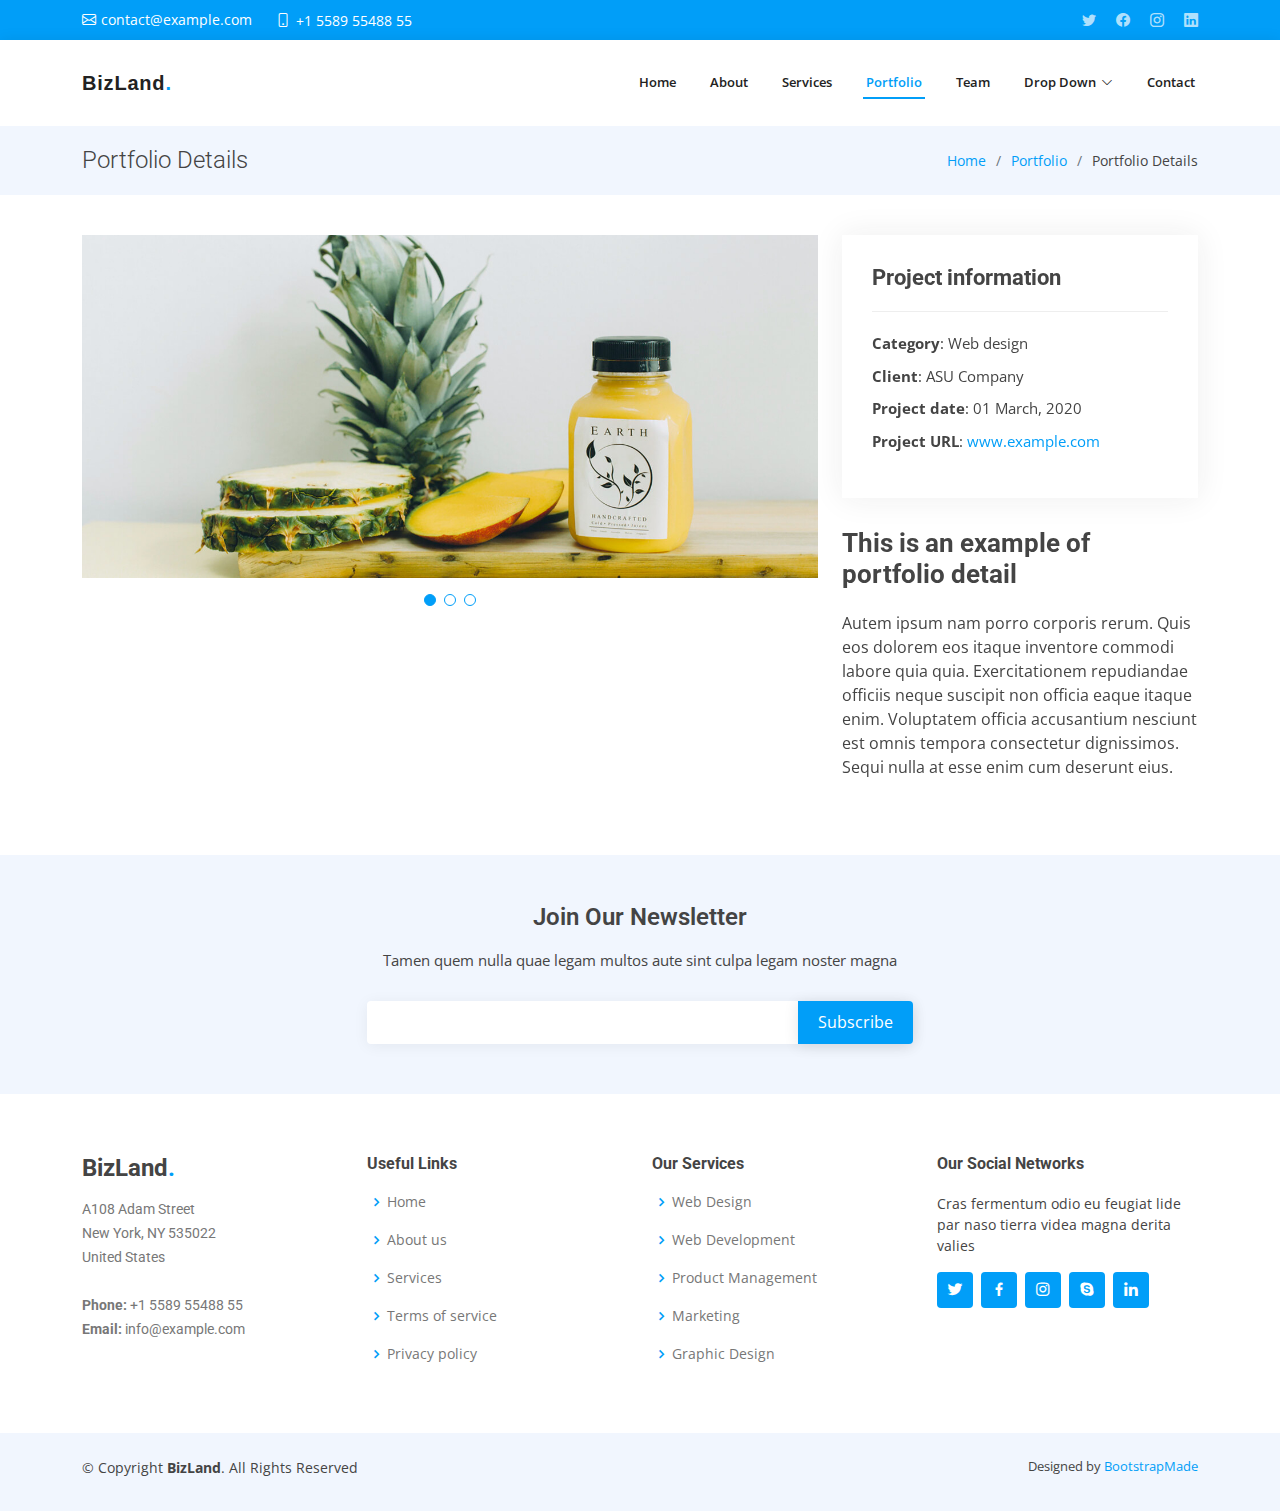
==== portfolio-details.html @ 2592fe03 "First Push" ====
<!DOCTYPE html>
<html lang="en">

<head>
  <meta charset="utf-8">
  <meta content="width=device-width, initial-scale=1.0" name="viewport">

  <title>Portfolio Details - BizLand Bootstrap Template</title>
  <meta content="" name="description">
  <meta content="" name="keywords">

  <!-- Favicons -->
  <link href="assets/img/favicon.png" rel="icon">
  <link href="assets/img/apple-touch-icon.png" rel="apple-touch-icon">

  <!-- Google Fonts -->
  <link href="https://fonts.googleapis.com/css?family=Open+Sans:300,300i,400,400i,600,600i,700,700i|Roboto:300,300i,400,400i,500,500i,600,600i,700,700i|Poppins:300,300i,400,400i,500,500i,600,600i,700,700i" rel="stylesheet">

  <!-- Vendor CSS Files -->
  <link href="assets/vendor/aos/aos.css" rel="stylesheet">
  <link href="assets/vendor/bootstrap/css/bootstrap.min.css" rel="stylesheet">
  <link href="assets/vendor/bootstrap-icons/bootstrap-icons.css" rel="stylesheet">
  <link href="assets/vendor/boxicons/css/boxicons.min.css" rel="stylesheet">
  <link href="assets/vendor/glightbox/css/glightbox.min.css" rel="stylesheet">
  <link href="assets/vendor/swiper/swiper-bundle.min.css" rel="stylesheet">

  <!-- Template Main CSS File -->
  <link href="assets/css/style.css" rel="stylesheet">

  <!-- =======================================================
  * Template Name: BizLand - v3.1.0
  * Template URL: https://bootstrapmade.com/bizland-bootstrap-business-template/
  * Author: BootstrapMade.com
  * License: https://bootstrapmade.com/license/
  ======================================================== -->
</head>

<body>

  <!-- ======= Top Bar ======= -->
  <section id="topbar" class="d-flex align-items-center">
    <div class="container d-flex justify-content-center justify-content-md-between">
      <div class="contact-info d-flex align-items-center">
        <i class="bi bi-envelope d-flex align-items-center"><a href="mailto:contact@example.com">contact@example.com</a></i>
        <i class="bi bi-phone d-flex align-items-center ms-4"><span>+1 5589 55488 55</span></i>
      </div>
      <div class="social-links d-none d-md-flex align-items-center">
        <a href="#" class="twitter"><i class="bi bi-twitter"></i></a>
        <a href="#" class="facebook"><i class="bi bi-facebook"></i></a>
        <a href="#" class="instagram"><i class="bi bi-instagram"></i></a>
        <a href="#" class="linkedin"><i class="bi bi-linkedin"></i></i></a>
      </div>
    </div>
  </section>

  <!-- ======= Header ======= -->
  <header id="header" class="d-flex align-items-center">
    <div class="container d-flex align-items-center justify-content-between">

      <h1 class="logo"><a href="index.html">BizLand<span>.</span></a></h1>
      <!-- Uncomment below if you prefer to use an image logo -->
      <!-- <a href="index.html" class="logo"><img src="assets/img/logo.png" alt=""></a>-->

      <nav id="navbar" class="navbar">
        <ul>
          <li><a class="nav-link scrollto " href="#hero">Home</a></li>
          <li><a class="nav-link scrollto" href="#about">About</a></li>
          <li><a class="nav-link scrollto" href="#services">Services</a></li>
          <li><a class="nav-link scrollto active" href="#portfolio">Portfolio</a></li>
          <li><a class="nav-link scrollto" href="#team">Team</a></li>
          <li class="dropdown"><a href="#"><span>Drop Down</span> <i class="bi bi-chevron-down"></i></a>
            <ul>
              <li><a href="#">Drop Down 1</a></li>
              <li class="dropdown"><a href="#"><span>Deep Drop Down</span> <i class="bi bi-chevron-right"></i></a>
                <ul>
                  <li><a href="#">Deep Drop Down 1</a></li>
                  <li><a href="#">Deep Drop Down 2</a></li>
                  <li><a href="#">Deep Drop Down 3</a></li>
                  <li><a href="#">Deep Drop Down 4</a></li>
                  <li><a href="#">Deep Drop Down 5</a></li>
                </ul>
              </li>
              <li><a href="#">Drop Down 2</a></li>
              <li><a href="#">Drop Down 3</a></li>
              <li><a href="#">Drop Down 4</a></li>
            </ul>
          </li>
          <li><a class="nav-link scrollto" href="#contact">Contact</a></li>
        </ul>
        <i class="bi bi-list mobile-nav-toggle"></i>
      </nav><!-- .navbar -->

    </div>
  </header><!-- End Header -->

  <main id="main" data-aos="fade-up">

    <!-- ======= Breadcrumbs Section ======= -->
    <section class="breadcrumbs">
      <div class="container">

        <div class="d-flex justify-content-between align-items-center">
          <h2>Portfolio Details</h2>
          <ol>
            <li><a href="index.html">Home</a></li>
            <li><a href="portfolio.html">Portfolio</a></li>
            <li>Portfolio Details</li>
          </ol>
        </div>

      </div>
    </section><!-- Breadcrumbs Section -->

    <!-- ======= Portfolio Details Section ======= -->
    <section id="portfolio-details" class="portfolio-details">
      <div class="container">

        <div class="row gy-4">

          <div class="col-lg-8">
            <div class="portfolio-details-slider swiper-container">
              <div class="swiper-wrapper align-items-center">

                <div class="swiper-slide">
                  <img src="assets/img/portfolio/portfolio-details-1.jpg" alt="">
                </div>

                <div class="swiper-slide">
                  <img src="assets/img/portfolio/portfolio-details-2.jpg" alt="">
                </div>

                <div class="swiper-slide">
                  <img src="assets/img/portfolio/portfolio-details-3.jpg" alt="">
                </div>

              </div>
              <div class="swiper-pagination"></div>
            </div>
          </div>

          <div class="col-lg-4">
            <div class="portfolio-info">
              <h3>Project information</h3>
              <ul>
                <li><strong>Category</strong>: Web design</li>
                <li><strong>Client</strong>: ASU Company</li>
                <li><strong>Project date</strong>: 01 March, 2020</li>
                <li><strong>Project URL</strong>: <a href="#">www.example.com</a></li>
              </ul>
            </div>
            <div class="portfolio-description">
              <h2>This is an example of portfolio detail</h2>
              <p>
                Autem ipsum nam porro corporis rerum. Quis eos dolorem eos itaque inventore commodi labore quia quia. Exercitationem repudiandae officiis neque suscipit non officia eaque itaque enim. Voluptatem officia accusantium nesciunt est omnis tempora consectetur dignissimos. Sequi nulla at esse enim cum deserunt eius.
              </p>
            </div>
          </div>

        </div>

      </div>
    </section><!-- End Portfolio Details Section -->

  </main><!-- End #main -->

  <!-- ======= Footer ======= -->
  <footer id="footer">

    <div class="footer-newsletter">
      <div class="container">
        <div class="row justify-content-center">
          <div class="col-lg-6">
            <h4>Join Our Newsletter</h4>
            <p>Tamen quem nulla quae legam multos aute sint culpa legam noster magna</p>
            <form action="" method="post">
              <input type="email" name="email"><input type="submit" value="Subscribe">
            </form>
          </div>
        </div>
      </div>
    </div>

    <div class="footer-top">
      <div class="container">
        <div class="row">

          <div class="col-lg-3 col-md-6 footer-contact">
            <h3>BizLand<span>.</span></h3>
            <p>
              A108 Adam Street <br>
              New York, NY 535022<br>
              United States <br><br>
              <strong>Phone:</strong> +1 5589 55488 55<br>
              <strong>Email:</strong> info@example.com<br>
            </p>
          </div>

          <div class="col-lg-3 col-md-6 footer-links">
            <h4>Useful Links</h4>
            <ul>
              <li><i class="bx bx-chevron-right"></i> <a href="#">Home</a></li>
              <li><i class="bx bx-chevron-right"></i> <a href="#">About us</a></li>
              <li><i class="bx bx-chevron-right"></i> <a href="#">Services</a></li>
              <li><i class="bx bx-chevron-right"></i> <a href="#">Terms of service</a></li>
              <li><i class="bx bx-chevron-right"></i> <a href="#">Privacy policy</a></li>
            </ul>
          </div>

          <div class="col-lg-3 col-md-6 footer-links">
            <h4>Our Services</h4>
            <ul>
              <li><i class="bx bx-chevron-right"></i> <a href="#">Web Design</a></li>
              <li><i class="bx bx-chevron-right"></i> <a href="#">Web Development</a></li>
              <li><i class="bx bx-chevron-right"></i> <a href="#">Product Management</a></li>
              <li><i class="bx bx-chevron-right"></i> <a href="#">Marketing</a></li>
              <li><i class="bx bx-chevron-right"></i> <a href="#">Graphic Design</a></li>
            </ul>
          </div>

          <div class="col-lg-3 col-md-6 footer-links">
            <h4>Our Social Networks</h4>
            <p>Cras fermentum odio eu feugiat lide par naso tierra videa magna derita valies</p>
            <div class="social-links mt-3">
              <a href="#" class="twitter"><i class="bx bxl-twitter"></i></a>
              <a href="#" class="facebook"><i class="bx bxl-facebook"></i></a>
              <a href="#" class="instagram"><i class="bx bxl-instagram"></i></a>
              <a href="#" class="google-plus"><i class="bx bxl-skype"></i></a>
              <a href="#" class="linkedin"><i class="bx bxl-linkedin"></i></a>
            </div>
          </div>

        </div>
      </div>
    </div>

    <div class="container py-4">
      <div class="copyright">
        &copy; Copyright <strong><span>BizLand</span></strong>. All Rights Reserved
      </div>
      <div class="credits">
        <!-- All the links in the footer should remain intact. -->
        <!-- You can delete the links only if you purchased the pro version. -->
        <!-- Licensing information: https://bootstrapmade.com/license/ -->
        <!-- Purchase the pro version with working PHP/AJAX contact form: https://bootstrapmade.com/bizland-bootstrap-business-template/ -->
        Designed by <a href="https://bootstrapmade.com/">BootstrapMade</a>
      </div>
    </div>
  </footer><!-- End Footer -->

  <div id="preloader"></div>
  <a href="#" class="back-to-top d-flex align-items-center justify-content-center"><i class="bi bi-arrow-up-short"></i></a>

  <!-- Vendor JS Files -->
  <script src="assets/vendor/aos/aos.js"></script>
  <script src="assets/vendor/bootstrap/js/bootstrap.bundle.min.js"></script>
  <script src="assets/vendor/glightbox/js/glightbox.min.js"></script>
  <script src="assets/vendor/isotope-layout/isotope.pkgd.min.js"></script>
  <script src="assets/vendor/php-email-form/validate.js"></script>
  <script src="assets/vendor/purecounter/purecounter.js"></script>
  <script src="assets/vendor/swiper/swiper-bundle.min.js"></script>
  <script src="assets/vendor/waypoints/noframework.waypoints.js"></script>

  <!-- Template Main JS File -->
  <script src="assets/js/main.js"></script>

</body>

</html>
---- assets/css/style.css ----
/**
* Template Name: BizLand - v3.1.0
* Template URL: https://bootstrapmade.com/bizland-bootstrap-business-template/
* Author: BootstrapMade.com
* License: https://bootstrapmade.com/license/
*/

/*--------------------------------------------------------------
# General
--------------------------------------------------------------*/
body {
  font-family: "Open Sans", sans-serif;
  color: #444444;
}

a {
  color: #019ef8;
  text-decoration: none;
}

a:hover {
  color: #3b8af2;
  text-decoration: none;
}

h1, h2, h3, h4, h5, h6 {
  font-family: "Roboto", sans-serif;
}

/*--------------------------------------------------------------
# Preloader
--------------------------------------------------------------*/
#preloader {
  position: fixed;
  top: 0;
  left: 0;
  right: 0;
  bottom: 0;
  z-index: 9999;
  overflow: hidden;
  background: #fff;
}

#preloader:before {
  content: "";
  position: fixed;
  top: calc(50% - 30px);
  left: calc(50% - 30px);
  border: 6px solid #019ef8;
  border-top-color: #e2eefd;
  border-radius: 50%;
  width: 60px;
  height: 60px;
  -webkit-animation: animate-preloader 1s linear infinite;
  animation: animate-preloader 1s linear infinite;
}

@-webkit-keyframes animate-preloader {
  0% {
    transform: rotate(0deg);
  }
  100% {
    transform: rotate(360deg);
  }
}

@keyframes animate-preloader {
  0% {
    transform: rotate(0deg);
  }
  100% {
    transform: rotate(360deg);
  }
}

/*--------------------------------------------------------------
# Back to top button
--------------------------------------------------------------*/
.back-to-top {
  position: fixed;
  visibility: hidden;
  opacity: 0;
  right: 15px;
  bottom: 15px;
  z-index: 996;
  background: #019ef8;
  width: 40px;
  height: 40px;
  border-radius: 4px;
  transition: all 0.4s;
}

.back-to-top i {
  font-size: 28px;
  color: #fff;
  line-height: 0;
}

.back-to-top:hover {
  background: #3284f1;
  color: #fff;
}

.back-to-top.active {
  visibility: visible;
  opacity: 1;
}

/*--------------------------------------------------------------
# Disable aos animation delay on mobile devices
--------------------------------------------------------------*/
@media screen and (max-width: 768px) {
  [data-aos-delay] {
    transition-delay: 0 !important;
  }
}

/*--------------------------------------------------------------
# Top Bar
--------------------------------------------------------------*/
#topbar {
  background: #019ef8;
  height: 40px;
  font-size: 14px;
  transition: all 0.5s;
  color: #fff;
  padding: 0;
}

#topbar .contact-info i {
  font-style: normal;
  color: #fff;
}

#topbar .contact-info i a, #topbar .contact-info i span {
  padding-left: 5px;
  color: #fff;
}

#topbar .contact-info i a {
  line-height: 0;
  transition: 0.3s;
  transition: 0.3s;
}

#topbar .contact-info i a:hover {
  color: #fff;
  text-decoration: underline;
}

#topbar .social-links a {
  color: rgba(255, 255, 255, 0.7);
  line-height: 0;
  transition: 0.3s;
  margin-left: 20px;
}

#topbar .social-links a:hover {
  color: white;
}

/*--------------------------------------------------------------
# Header
--------------------------------------------------------------*/
#header {
  background: #fff;
  transition: all 0.5s;
  z-index: 997;
  height: 86px;
  box-shadow: 0px 2px 15px rgba(0, 0, 0, 0.1);
}

#header.fixed-top {
  height: 70px;
}

#header .logo {
  font-size: 20px;
  margin: 0;
  padding: 0;
  line-height: 1;
  font-weight: 600;
  letter-spacing: 0.8px;
  font-family: "Lora", sans-serif;
}

#header .logo a {
  color: #222222;
  font-size: 20px;
}

#header .logo a span {
  color: #019ef8;
}

#header .logo img {
  max-height: 40px;
}

.scrolled-offset {
  margin-top: 70px;
}

/*--------------------------------------------------------------
# Navigation Menu
--------------------------------------------------------------*/
/**
* Desktop Navigation 
*/
.navbar {
  padding: 0;
}

.navbar ul {
  margin: 0;
  padding: 0;
  display: flex;
  list-style: none;
  align-items: center;
}

.navbar li {
  position: relative;
}

.navbar > ul > li {
  white-space: nowrap;
  padding: 10px 0 10px 28px;

}

.navbar a {
  display: flex;
  align-items: center;
  justify-content: space-between;
  padding: 0 3px;
  font-size: 13px;
  font-weight: 600;
  color: #222222;
  white-space: nowrap;
  transition: 0.3s;
  position: relative;
}

.navbar a i {
  font-size: 12px;
  line-height: 0;
  margin-left: 5px;
}

.navbar > ul > li > a:before {
  content: "";
  position: absolute;
  width: 100%;
  height: 2px;
  bottom: -6px;
  left: 0;
  background-color: #019ef8;
  visibility: hidden;
  width: 0px;
  transition: all 0.3s ease-in-out 0s;
}

.navbar a:hover:before, .navbar li:hover > a:before, .navbar .active:before {
  visibility: visible;
  width: 100%;
}

.navbar a:hover, .navbar .active, .navbar li:hover > a {
  color: #019ef8;
}

.navbar .dropdown ul {
  display: block;
  position: absolute;
  left: 28px;
  top: calc(100% + 30px);
  margin: 0;
  padding: 10px 0;
  z-index: 99;
  opacity: 0;
  visibility: hidden;
  background: #fff;
  box-shadow: 0px 0px 30px rgba(127, 137, 161, 0.25);
  transition: 0.3s;
}

.navbar .dropdown ul li {
  min-width: 200px;
}

.navbar .dropdown ul a {
  padding: 10px 20px;
  font-weight: 400;
}

.navbar .dropdown ul a i {
  font-size: 12px;
}

.navbar .dropdown ul a:hover, .navbar .dropdown ul .active:hover, .navbar .dropdown ul li:hover > a {
  color: #019ef8;
}

.navbar .dropdown:hover > ul {
  opacity: 1;
  top: 100%;
  visibility: visible;
}

.navbar .dropdown .dropdown ul {
  top: 0;
  left: calc(100% - 30px);
  visibility: hidden;
}

.navbar .dropdown .dropdown:hover > ul {
  opacity: 1;
  top: 0;
  left: 100%;
  visibility: visible;
}

@media (max-width: 1366px) {
  .navbar .dropdown .dropdown ul {
    left: -90%;
  }
  .navbar .dropdown .dropdown:hover > ul {
    left: -100%;
  }
}

/**
* Mobile Navigation 
*/
.mobile-nav-toggle {
  color: #222222;
  font-size: 28px;
  cursor: pointer;
  display: none;
  line-height: 0;
  transition: 0.5s;
}

.mobile-nav-toggle.bi-x {
  color: #fff;
}

@media (max-width: 991px) {
  .mobile-nav-toggle {
    display: block;
  }
  .navbar ul {
    display: none;
  }
}

.navbar-mobile {
  position: fixed;
  overflow: hidden;
  top: 0;
  right: 0;
  left: 0;
  bottom: 0;
  background: rgba(9, 9, 9, 0.9);
  transition: 0.3s;
  z-index: 999;
}

.navbar-mobile .mobile-nav-toggle {
  position: absolute;
  top: 15px;
  right: 15px;
}

.navbar-mobile ul {
  display: block;
  position: absolute;
  top: 55px;
  right: 15px;
  bottom: 15px;
  left: 15px;
  padding: 10px 0;
  background-color: #fff;
  overflow-y: auto;
  transition: 0.3s;
}

.navbar-mobile a {
  padding: 10px 20px;
  font-size: 15px;
  color: #222222;
}

.navbar-mobile > ul > li {
  padding: 0;
}

.navbar-mobile a:hover:before, .navbar-mobile li:hover > a:before, .navbar-mobile .active:before {
  visibility: hidden;
}

.navbar-mobile a:hover, .navbar-mobile .active, .navbar-mobile li:hover > a {
  color: #019ef8;
}

.navbar-mobile .getstarted {
  margin: 15px;
}

.navbar-mobile .dropdown ul {
  position: static;
  display: none;
  margin: 10px 20px;
  padding: 10px 0;
  z-index: 99;
  opacity: 1;
  visibility: visible;
  background: #fff;
  box-shadow: 0px 0px 30px rgba(127, 137, 161, 0.25);
}

.navbar-mobile .dropdown ul li {
  min-width: 200px;
}

.navbar-mobile .dropdown ul a {
  padding: 10px 20px;
}

.navbar-mobile .dropdown ul a i {
  font-size: 12px;
}

.navbar-mobile .dropdown ul a:hover, .navbar-mobile .dropdown ul .active:hover, .navbar-mobile .dropdown ul li:hover > a {
  color: #019ef8;
}

.navbar-mobile .dropdown > .dropdown-active {
  display: block;
}

/*--------------------------------------------------------------
# Hero Section
--------------------------------------------------------------*/
#hero {
  width: 100%;
  height: 75vh;
  background: url("../img/banner.jpg") top left;
  background-size: cover;
  position: relative;
}

#hero:before {
  content: "";
  background: rgba(255, 255, 255, 0.6);
  position: absolute;
  bottom: 0;
  top: 0;
  left: 0;
  right: 0;
}

#hero .container {
  position: relative;
}

#hero h1 {
  margin: 0;
  font-size: 48px;
  font-weight: 700;
  line-height: 56px;
  color: #222222;
  font-family: "Lora", sans-serif;
}

#hero h1 span {
  color: #016cf8;
}

#hero h2 {
  color: #000;
  margin: 5px 0 30px 0;
  font-size: 24px;
  font-weight: 400;
  font-family: "Lora", sans-serif;
}

#hero .btn-get-started {
  font-family: "Roboto", sans-serif;
  text-transform: uppercase;
  font-weight: 500;
  font-size: 14px;
  letter-spacing: 1px;
  display: inline-block;
  padding: 10px 28px;
  border-radius: 4px;
  transition: 0.5s;
  color: #fff;
  background: #019ef8;
}

#hero .btn-get-started:hover {
  background: #247cf0;
}

#hero .btn-watch-video {
  font-size: 16px;
  transition: 0.5s;
  margin-left: 25px;
  color: #222222;
  font-weight: 600;
  display: flex;
  align-items: center;
}

#hero .btn-watch-video i {
  color: #019ef8;
  font-size: 32px;
  transition: 0.3s;
  line-height: 0;
  margin-right: 8px;
}

#hero .btn-watch-video:hover {
  color: #019ef8;
}

#hero .btn-watch-video:hover i {
  color: #3b8af2;
}

@media (min-width: 1024px) {
  #hero {
    background-attachment: fixed;
  }
}

@media (max-width: 768px) {
  #hero {
    height: 100vh;
  }
  #hero h1 {
    font-size: 28px;
    line-height: 36px;
  }
  #hero h2 {
    font-size: 18px;
    line-height: 24px;
    margin-bottom: 30px;
  }
  #hero .btn-get-started, #hero .btn-watch-video {
    font-size: 13px;
  }
}

@media (max-height: 500px) {
  #hero {
    height: 120vh;
  }
}

/*--------------------------------------------------------------
# Sections General
--------------------------------------------------------------*/
section {
  padding: 60px 0;
  overflow: hidden;
}

.section-bg {
  background-color: #e6f9ff;
}

.section-title {
  text-align: center;
  padding-bottom: 30px;
}

.section-title h2 {
  font-size: 13px;
  letter-spacing: 1px;
  font-weight: 700;
  padding: 8px 20px;
  margin: 0;
  background: #e7f1fd;
  color: #019ef8;
  display: inline-block;
  text-transform: uppercase;
  border-radius: 50px;
}

.section-title h3 {
  margin: 15px 0 0 0;
  font-size: 32px;
  font-weight: 700;
}

.section-title h3 span {
  color: #019ef8;
}

.section-title p {
  margin: 15px auto 0 auto;
  font-weight: 600;
}

@media (min-width: 1024px) {
  .section-title p {
    width: 50%;
  }
}

/*--------------------------------------------------------------
# Breadcrumbs
--------------------------------------------------------------*/
.breadcrumbs {
  padding: 20px 0;
  background-color: #f1f6fe;
  min-height: 40px;
}

.breadcrumbs h2 {
  font-size: 24px;
  font-weight: 300;
  margin: 0;
}

@media (max-width: 992px) {
  .breadcrumbs h2 {
    margin: 0 0 10px 0;
  }
}

.breadcrumbs ol {
  display: flex;
  flex-wrap: wrap;
  list-style: none;
  padding: 0;
  margin: 0;
  font-size: 14px;
}

.breadcrumbs ol li + li {
  padding-left: 10px;
}

.breadcrumbs ol li + li::before {
  display: inline-block;
  padding-right: 10px;
  color: #6c757d;
  content: "/";
}

@media (max-width: 768px) {
  .breadcrumbs .d-flex {
    display: block !important;
  }
  .breadcrumbs ol {
    display: block;
  }
  .breadcrumbs ol li {
    display: inline-block;
  }
}

/*--------------------------------------------------------------
# Featured Services
--------------------------------------------------------------*/
.featured-news .icon-box {
  padding: 30px;
  position: relative;
  overflow: hidden;
  background: #fff;
  box-shadow: 0 0 29px 0 rgba(68, 88, 144, 0.12);
  transition: all 0.3s ease-in-out;
  border-radius: 8px;
  z-index: 1;
}

.featured-news .icon-box::before {
  content: '';
  position: absolute;
  background: #cbe0fb;
  right: 0;
  left: 0;
  bottom: 0;
  top: 100%;
  transition: all 0.3s;
  z-index: -1;
}

.featured-news .icon-box:hover::before {
  background: #66c6fd;
  top: 0;
  border-radius: 0px;
}

.featured-news .icon {
  margin-bottom: 15px;
}

.featured-news .icon i {
  font-size: 48px;
  line-height: 1;
  color: #019ef8;
  transition: all 0.3s ease-in-out;
}

.featured-news .title {
  font-weight: 700;
  margin-bottom: 15px;
  font-size: 18px;
}

.featured-news .title a {
  color: #111;
}

.featured-news .date {
  font-size: 15px;
  line-height: 20px;
  margin-bottom: 0;
  font-family: "Lora", sans-serif;;
}

.featured-news .icon-box:hover .title a, .featured-news .icon-box:hover .description {
  color: #fff;
}

.featured-news .icon-box:hover .icon i {
  color: #fff;
}

/*--------------------------------------------------------------
# About
--------------------------------------------------------------*/
.about .content h3 {
  font-weight: 600;
  font-size: 26px;
}

.about .content ul {
  list-style: none;
  padding: 0;
}

.about .content ul li {
  display: flex;
  align-items: flex-start;
  margin-bottom: 35px;
}

.about .content ul li:first-child {
  margin-top: 35px;
}

.about .content ul i {
  background: #fff;
  box-shadow: 0px 6px 15px rgba(16, 110, 234, 0.12);
  font-size: 24px;
  padding: 20px;
  margin-right: 15px;
  color: #019ef8;
  border-radius: 50px;
}

.about .content ul h5 {
  font-size: 18px;
  color: #555555;
}

.about .content ul p {
  font-size: 15px;
}

.about .content p:last-child {
  margin-bottom: 0;
}

/*--------------------------------------------------------------
# Skills
--------------------------------------------------------------*/
.skills .progress {
  height: 60px;
  display: block;
  background: none;
  border-radius: 0;
}

.skills .progress .skill {
  padding: 0;
  margin: 0 0 6px 0;
  text-transform: uppercase;
  display: block;
  font-weight: 600;
  font-family: "Poppins", sans-serif;
  color: #222222;
}

.skills .progress .skill .val {
  float: right;
  font-style: normal;
}

.skills .progress-bar-wrap {
  background: #e2eefd;
  height: 10px;
}

.skills .progress-bar {
  width: 1px;
  height: 10px;
  transition: .9s;
  background-color: #019ef8;
}

/*--------------------------------------------------------------
# Counts
--------------------------------------------------------------*/
.counts {
  padding: 70px 0 60px;
}

.counts .count-box {
  padding: 30px 30px 25px 30px;
  width: 100%;
  position: relative;
  text-align: center;
  background: #f1f6fe;
}

.counts .count-box i {
  position: absolute;
  top: -28px;
  left: 50%;
  transform: translateX(-50%);
  font-size: 24px;
  background: #019ef8;
  color: #fff;
  width: 56px;
  height: 56px;
  line-height: 0;
  border-radius: 50px;
  border: 5px solid #fff;
  display: inline-flex;
  align-items: center;
  justify-content: center;
}

.counts .count-box span {
  font-size: 36px;
  display: block;
  font-weight: 600;
  color: #062b5b;
}

.counts .count-box p {
  padding: 0;
  margin: 0;
  font-family: "Roboto", sans-serif;
  font-size: 14px;
}

/*--------------------------------------------------------------
# Clients
--------------------------------------------------------------*/
.clients {
  padding: 15px 0;
  text-align: center;
}

.clients img {
  max-width: 45%;
  transition: all 0.4s ease-in-out;
  display: inline-block;
  padding: 15px 0;
}

.clients img:hover {
  transform: scale(1.15);
}

@media (max-width: 768px) {
  .clients img {
    max-width: 40%;
  }
}

/*--------------------------------------------------------------
# Services
--------------------------------------------------------------*/
.programs .icon-box {
  text-align: center;
  border: 1px solid #e2eefd;
  padding: 80px 20px;
  transition: all ease-in-out 0.3s;
  background: #fff;
}

.programs .icon-box .icon {
  margin: 0 auto;
  width: 64px;
  height: 64px;
  background: #f1f6fe;
  border-radius: 4px;
  border: 1px solid #deebfd;
  display: flex;
  align-items: center;
  justify-content: center;
  margin-bottom: 20px;
  transition: ease-in-out 0.3s;
}

.programs .icon-box .icon i {
  color: #3b8af2;
  font-size: 28px;
  transition: ease-in-out 0.3s;
}

.programs .icon-box h4 {
  font-weight: 700;
  margin-bottom: 15px;
  font-size: 24px;
}

.programs .icon-box h4 a {
  color: #222222;
  transition: ease-in-out 0.3s;
}

.programs .icon-box p {
  line-height: 24px;
  font-size: 14px;
  margin-bottom: 0;
}

.programs .icon-box:hover {
  border-color: #fff;
  box-shadow: 0px 0 25px 0 rgba(16, 110, 234, 0.1);
}

.programs .icon-box:hover h4 a, .programs .icon-box:hover .icon i {
  color: #019ef8;
}

.programs .icon-box:hover .icon {
  border-color: #019ef8;
}

/*--------------------------------------------------------------
# Testimonials
--------------------------------------------------------------*/
.testimonials {
  padding: 80px 0;
  background: url("../img/facilities.jpg") no-repeat;
  background-position: center center;
  background-size: cover;
  position: relative;
}

.testimonials::before {
  content: "";
  position: absolute;
  left: 0;
  right: 0;
  top: 0;
  bottom: 0;
  background: rgba(0, 0, 0, 0.7);
}

.testimonials .section-header {
  margin-bottom: 40px;
}

.testimonials .testimonial-item {
  text-align: center;
  color: #fff;
}

.testimonials .testimonial-item .testimonial-img {
  width: 100px;
  border-radius: 50%;
  border: 6px solid rgba(255, 255, 255, 0.15);
  margin: 0 auto;
}

.testimonials .testimonial-item h3 {
  font-size: 20px;
  font-weight: bold;
  margin: 10px 0 5px 0;
  color: #fff;
}

.testimonials .testimonial-item h4 {
  font-size: 14px;
  color: #ddd;
  margin: 0 0 15px 0;
}

.testimonials .testimonial-item .quote-icon-left, .testimonials .testimonial-item .quote-icon-right {
  color: rgba(255, 255, 255, 0.4);
  font-size: 26px;
}

.testimonials .testimonial-item .quote-icon-left {
  display: inline-block;
  left: -5px;
  position: relative;
}

.testimonials .testimonial-item .quote-icon-right {
  display: inline-block;
  right: -5px;
  position: relative;
  top: 10px;
}

.testimonials .testimonial-item p {
  font-style: italic;
  margin: 0 auto 15px auto;
  color: #eee;
}

.testimonials .swiper-pagination {
  margin-top: 20px;
  position: relative;
}

.testimonials .swiper-pagination .swiper-pagination-bullet {
  width: 12px;
  height: 12px;
  background-color: rgba(255, 255, 255, 0.5);
  opacity: 1;
}

.testimonials .swiper-pagination .swiper-pagination-bullet-active {
  background-color: #019ef8;
}

@media (min-width: 992px) {
  .testimonials .testimonial-item p {
    width: 80%;
  }
}

/*--------------------------------------------------------------
# Portfolio
--------------------------------------------------------------*/
.portfolio #portfolio-flters {
  padding: 0;
  margin: 0 auto 15px auto;
  list-style: none;
  text-align: center;
  border-radius: 50px;
  padding: 2px 15px;
}

.portfolio #portfolio-flters li {
  cursor: pointer;
  display: inline-block;
  padding: 10px 15px 8px 15px;
  font-size: 16px;
  font-weight: 600;
  line-height: 1;
  text-transform: uppercase;
  color: #444444;
  margin-bottom: 5px;
  transition: all 0.3s ease-in-out;
}

.portfolio #portfolio-flters li:hover, .portfolio #portfolio-flters li.filter-active {
  color: #019ef8;
}

.portfolio #portfolio-flters li:last-child {
  margin-right: 0;
}

.portfolio .portfolio-item {
  margin-bottom: 30px;
}

.portfolio .portfolio-item .portfolio-info {
  opacity: 0;
  position: absolute;
  left: 30px;
  right: 30px;
  bottom: 0;
  z-index: 3;
  transition: all ease-in-out 0.3s;
  background: rgba(255, 255, 255, 0.9);
  padding: 15px;
}

.portfolio .portfolio-item .portfolio-info h4 {
  font-size: 18px;
  color: #fff;
  font-weight: 600;
  color: #222222;
}

.portfolio .portfolio-item .portfolio-info p {
  color: #555555;
  font-size: 14px;
  margin-bottom: 0;
}

.portfolio .portfolio-item .portfolio-info .preview-link, .portfolio .portfolio-item .portfolio-info .details-link {
  position: absolute;
  right: 40px;
  font-size: 24px;
  top: calc(50% - 18px);
  color: #3c3c3c;
}

.portfolio .portfolio-item .portfolio-info .preview-link:hover, .portfolio .portfolio-item .portfolio-info .details-link:hover {
  color: #019ef8;
}

.portfolio .portfolio-item .portfolio-info .details-link {
  right: 10px;
}

.portfolio .portfolio-item .portfolio-links {
  opacity: 0;
  left: 0;
  right: 0;
  text-align: center;
  z-index: 3;
  position: absolute;
  transition: all ease-in-out 0.3s;
}

.portfolio .portfolio-item .portfolio-links a {
  color: #fff;
  margin: 0 2px;
  font-size: 28px;
  display: inline-block;
  transition: 0.3s;
}

.portfolio .portfolio-item .portfolio-links a:hover {
  color: #6ba7f5;
}

.portfolio .portfolio-item:hover .portfolio-info {
  opacity: 1;
  bottom: 20px;
}

/*--------------------------------------------------------------
# Portfolio Details
--------------------------------------------------------------*/
.portfolio-details {
  padding-top: 40px;
}

.portfolio-details .portfolio-details-slider img {
  width: 100%;
}

.portfolio-details .portfolio-details-slider .swiper-pagination {
  margin-top: 20px;
  position: relative;
}

.portfolio-details .portfolio-details-slider .swiper-pagination .swiper-pagination-bullet {
  width: 12px;
  height: 12px;
  background-color: #fff;
  opacity: 1;
  border: 1px solid #019ef8;
}

.portfolio-details .portfolio-details-slider .swiper-pagination .swiper-pagination-bullet-active {
  background-color: #019ef8;
}

.portfolio-details .portfolio-info {
  padding: 30px;
  box-shadow: 0px 0 30px rgba(34, 34, 34, 0.08);
}

.portfolio-details .portfolio-info h3 {
  font-size: 22px;
  font-weight: 700;
  margin-bottom: 20px;
  padding-bottom: 20px;
  border-bottom: 1px solid #eee;
}

.portfolio-details .portfolio-info ul {
  list-style: none;
  padding: 0;
  font-size: 15px;
}

.portfolio-details .portfolio-info ul li + li {
  margin-top: 10px;
}

.portfolio-details .portfolio-description {
  padding-top: 30px;
}

.portfolio-details .portfolio-description h2 {
  font-size: 26px;
  font-weight: 700;
  margin-bottom: 20px;
}

.portfolio-details .portfolio-description p {
  padding: 0;
}

/*--------------------------------------------------------------
# Team
--------------------------------------------------------------*/
.team {
  padding: 60px 0;
}

.team .member {
  margin-bottom: 20px;
  overflow: hidden;
  border-radius: 4px;
  background: #fff;
  box-shadow: 0px 2px 15px rgba(16, 110, 234, 0.15);
}

.team .member .member-img {
  position: relative;
  overflow: hidden;
}

.team .member .social {
  position: absolute;
  left: 0;
  bottom: 30px;
  right: 0;
  opacity: 0;
  transition: ease-in-out 0.3s;
  text-align: center;
}

.team .member .social a {
  transition: color 0.3s;
  color: #222222;
  margin: 0 3px;
  padding-top: 7px;
  border-radius: 4px;
  width: 36px;
  height: 36px;
  background: rgba(16, 110, 234, 0.8);
  display: inline-block;
  transition: ease-in-out 0.3s;
  color: #fff;
}

.team .member .social a:hover {
  background: #3b8af2;
}

.team .member .social i {
  font-size: 18px;
}

.team .member .member-info {
  padding: 25px 15px;
}

.team .member .member-info h4 {
  font-weight: 700;
  margin-bottom: 5px;
  font-size: 18px;
  color: #222222;
}

.team .member .member-info span {
  display: block;
  font-size: 13px;
  font-weight: 400;
  color: #aaaaaa;
}

.team .member .member-info p {
  font-style: italic;
  font-size: 14px;
  line-height: 26px;
  color: #777777;
}

.team .member:hover .social {
  opacity: 1;
  bottom: 15px;
}

/*--------------------------------------------------------------
# Pricing
--------------------------------------------------------------*/
.pricing .box {
  padding: 20px;
  background: #fff;
  text-align: center;
  box-shadow: 0px 0px 4px rgba(0, 0, 0, 0.12);
  border-radius: 5px;
  position: relative;
  overflow: hidden;
}

.pricing .box h3 {
  font-weight: 400;
  margin: -20px -20px 20px -20px;
  padding: 20px 15px;
  font-size: 16px;
  font-weight: 600;
  color: #777777;
  background: #f8f8f8;
}

.pricing .box h4 {
  font-size: 36px;
  color: #019ef8;
  font-weight: 600;
  font-family: "Poppins", sans-serif;
  margin-bottom: 20px;
}

.pricing .box h4 sup {
  font-size: 20px;
  top: -15px;
  left: -3px;
}

.pricing .box h4 span {
  color: #bababa;
  font-size: 16px;
  font-weight: 300;
}

.pricing .box ul {
  padding: 0;
  list-style: none;
  color: #444444;
  text-align: center;
  line-height: 20px;
  font-size: 14px;
}

.pricing .box ul li {
  padding-bottom: 16px;
}

.pricing .box ul i {
  color: #019ef8;
  font-size: 18px;
  padding-right: 4px;
}

.pricing .box ul .na {
  color: #ccc;
  text-decoration: line-through;
}

.pricing .btn-wrap {
  margin: 20px -20px -20px -20px;
  padding: 20px 15px;
  background: #f8f8f8;
  text-align: center;
}

.pricing .btn-buy {
  background: #019ef8;
  display: inline-block;
  padding: 8px 35px 10px 35px;
  border-radius: 4px;
  color: #fff;
  transition: none;
  font-size: 14px;
  font-weight: 400;
  font-family: "Roboto", sans-serif;
  font-weight: 600;
  transition: 0.3s;
}

.pricing .btn-buy:hover {
  background: #3b8af2;
}

.pricing .featured h3 {
  color: #fff;
  background: #019ef8;
}

.pricing .advanced {
  width: 200px;
  position: absolute;
  top: 18px;
  right: -68px;
  transform: rotate(45deg);
  z-index: 1;
  font-size: 14px;
  padding: 1px 0 3px 0;
  background: #019ef8;
  color: #fff;
}

/*--------------------------------------------------------------
# Frequently Asked Questions
--------------------------------------------------------------*/
.faq {
  padding: 60px 0;
}

.faq .faq-list {
  padding: 0;
  list-style: none;
}

.faq .faq-list li {
  border-bottom: 1px solid #d4e5fc;
  margin-bottom: 20px;
  padding-bottom: 20px;
}

.faq .faq-list .question {
  display: block;
  position: relative;
  font-family: #019ef8;
  font-size: 18px;
  line-height: 24px;
  font-weight: 400;
  padding-left: 25px;
  cursor: pointer;
  color: #0d58ba;
  transition: 0.3s;
}

.faq .faq-list i {
  font-size: 16px;
  position: absolute;
  left: 0;
  top: -2px;
}

.faq .faq-list p {
  margin-bottom: 0;
  padding: 10px 0 0 25px;
}

.faq .faq-list .icon-show {
  display: none;
}

.faq .faq-list .collapsed {
  color: black;
}

.faq .faq-list .collapsed:hover {
  color: #019ef8;
}

.faq .faq-list .collapsed .icon-show {
  display: inline-block;
  transition: 0.6s;
}

.faq .faq-list .collapsed .icon-close {
  display: none;
  transition: 0.6s;
}

/*--------------------------------------------------------------
# Contact
--------------------------------------------------------------*/
.contact .info-box {
  color: #444444;
  text-align: center;
  box-shadow: 0 0 30px rgba(214, 215, 216, 0.3);
  padding: 20px 0 30px 0;
}

.contact .info-box i {
  font-size: 32px;
  color: #019ef8;
  border-radius: 50%;
  padding: 8px;
  border: 2px dotted #b3d1fa;
}

.contact .info-box h3 {
  font-size: 20px;
  color: #777777;
  font-weight: 700;
  margin: 10px 0;
}

.contact .info-box p {
  padding: 0;
  line-height: 24px;
  font-size: 14px;
  margin-bottom: 0;
}

.contact .php-email-form {
  box-shadow: 0 0 30px rgba(214, 215, 216, 0.4);
  padding: 30px;
}

.contact .php-email-form .error-message {
  display: none;
  color: #fff;
  background: #ed3c0d;
  text-align: left;
  padding: 15px;
  font-weight: 600;
}

.contact .php-email-form .error-message br + br {
  margin-top: 25px;
}

.contact .php-email-form .sent-message {
  display: none;
  color: #fff;
  background: #18d26e;
  text-align: center;
  padding: 15px;
  font-weight: 600;
}

.contact .php-email-form .loading {
  display: none;
  background: #fff;
  text-align: center;
  padding: 15px;
}

.contact .php-email-form .loading:before {
  content: "";
  display: inline-block;
  border-radius: 50%;
  width: 24px;
  height: 24px;
  margin: 0 10px -6px 0;
  border: 3px solid #18d26e;
  border-top-color: #eee;
  -webkit-animation: animate-loading 1s linear infinite;
  animation: animate-loading 1s linear infinite;
}

.contact .php-email-form .form-group {
  margin-bottom: 20px;
}

.contact .php-email-form input, .contact .php-email-form textarea {
  border-radius: 0;
  box-shadow: none;
  font-size: 14px;
}

.contact .php-email-form input:focus, .contact .php-email-form textarea:focus {
  border-color: #019ef8;
}

.contact .php-email-form input {
  padding: 10px 15px;
}

.contact .php-email-form textarea {
  padding: 12px 15px;
}

.contact .php-email-form button[type="submit"] {
  background: #019ef8;
  border: 0;
  padding: 10px 30px;
  color: #fff;
  transition: 0.4s;
  border-radius: 4px;
}

.contact .php-email-form button[type="submit"]:hover {
  background: #3b8af2;
}

@-webkit-keyframes animate-loading {
  0% {
    transform: rotate(0deg);
  }
  100% {
    transform: rotate(360deg);
  }
}

@keyframes animate-loading {
  0% {
    transform: rotate(0deg);
  }
  100% {
    transform: rotate(360deg);
  }
}

/*--------------------------------------------------------------
# Footer
--------------------------------------------------------------*/
#footer {
  background: #fff;
  padding: 0 0 30px 0;
  color: #444444;
  font-size: 14px;
  background: #f1f6fe;
}

#footer .footer-newsletter {
  padding: 50px 0;
  background: #f1f6fe;
  text-align: center;
  font-size: 15px;
}

#footer .footer-newsletter h4 {
  font-size: 24px;
  margin: 0 0 20px 0;
  padding: 0;
  line-height: 1;
  font-weight: 600;
}

#footer .footer-newsletter form {
  margin-top: 30px;
  background: #fff;
  padding: 6px 10px;
  position: relative;
  border-radius: 4px;
  box-shadow: 0px 2px 15px rgba(0, 0, 0, 0.06);
  text-align: left;
}

#footer .footer-newsletter form input[type="email"] {
  border: 0;
  padding: 4px 8px;
  width: calc(100% - 100px);
}

#footer .footer-newsletter form input[type="submit"] {
  position: absolute;
  top: 0;
  right: 0;
  bottom: 0;
  border: 0;
  background: none;
  font-size: 16px;
  padding: 0 20px;
  background: #019ef8;
  color: #fff;
  transition: 0.3s;
  border-radius: 0 4px 4px 0;
  box-shadow: 0px 2px 15px rgba(0, 0, 0, 0.1);
}

#footer .footer-newsletter form input[type="submit"]:hover {
  background: #0d58ba;
}

#footer .footer-top {
  padding: 60px 0 30px 0;
  background: #fff;
}

#footer .footer-top .footer-contact {
  margin-bottom: 30px;
}

#footer .footer-top .footer-contact h3 {
  font-size: 24px;
  margin: 0 0 15px 0;
  padding: 2px 0 2px 0;
  line-height: 1;
  font-weight: 700;
}

#footer .footer-top .footer-contact h3 span {
  color: #019ef8;
}

#footer .footer-top .footer-contact p {
  font-size: 14px;
  line-height: 24px;
  margin-bottom: 0;
  font-family: "Roboto", sans-serif;
  color: #777777;
}

#footer .footer-top h4 {
  font-size: 16px;
  font-weight: bold;
  color: #444444;
  position: relative;
  padding-bottom: 12px;
}

#footer .footer-top .footer-links {
  margin-bottom: 30px;
}

#footer .footer-top .footer-links ul {
  list-style: none;
  padding: 0;
  margin: 0;
}

#footer .footer-top .footer-links ul i {
  padding-right: 2px;
  color: #019ef8;
  font-size: 18px;
  line-height: 1;
}

#footer .footer-top .footer-links ul li {
  padding: 10px 0;
  display: flex;
  align-items: center;
}

#footer .footer-top .footer-links ul li:first-child {
  padding-top: 0;
}

#footer .footer-top .footer-links ul a {
  color: #777777;
  transition: 0.3s;
  display: inline-block;
  line-height: 1;
}

#footer .footer-top .footer-links ul a:hover {
  text-decoration: none;
  color: #019ef8;
}

#footer .footer-top .social-links a {
  font-size: 18px;
  display: inline-block;
  background: #019ef8;
  color: #fff;
  line-height: 1;
  padding: 8px 0;
  margin-right: 4px;
  border-radius: 4px;
  text-align: center;
  width: 36px;
  height: 36px;
  transition: 0.3s;
}

#footer .footer-top .social-links a:hover {
  background: #3b8af2;
  color: #fff;
  text-decoration: none;
}

#footer .copyright {
  text-align: center;
  float: left;
}

#footer .credits {
  float: right;
  text-align: center;
  font-size: 13px;
  color: #444444;
}

@media (max-width: 768px) {
  #footer .copyright, #footer .credits {
    float: none;
    text-align: center;
    padding: 2px 0;
  }
}
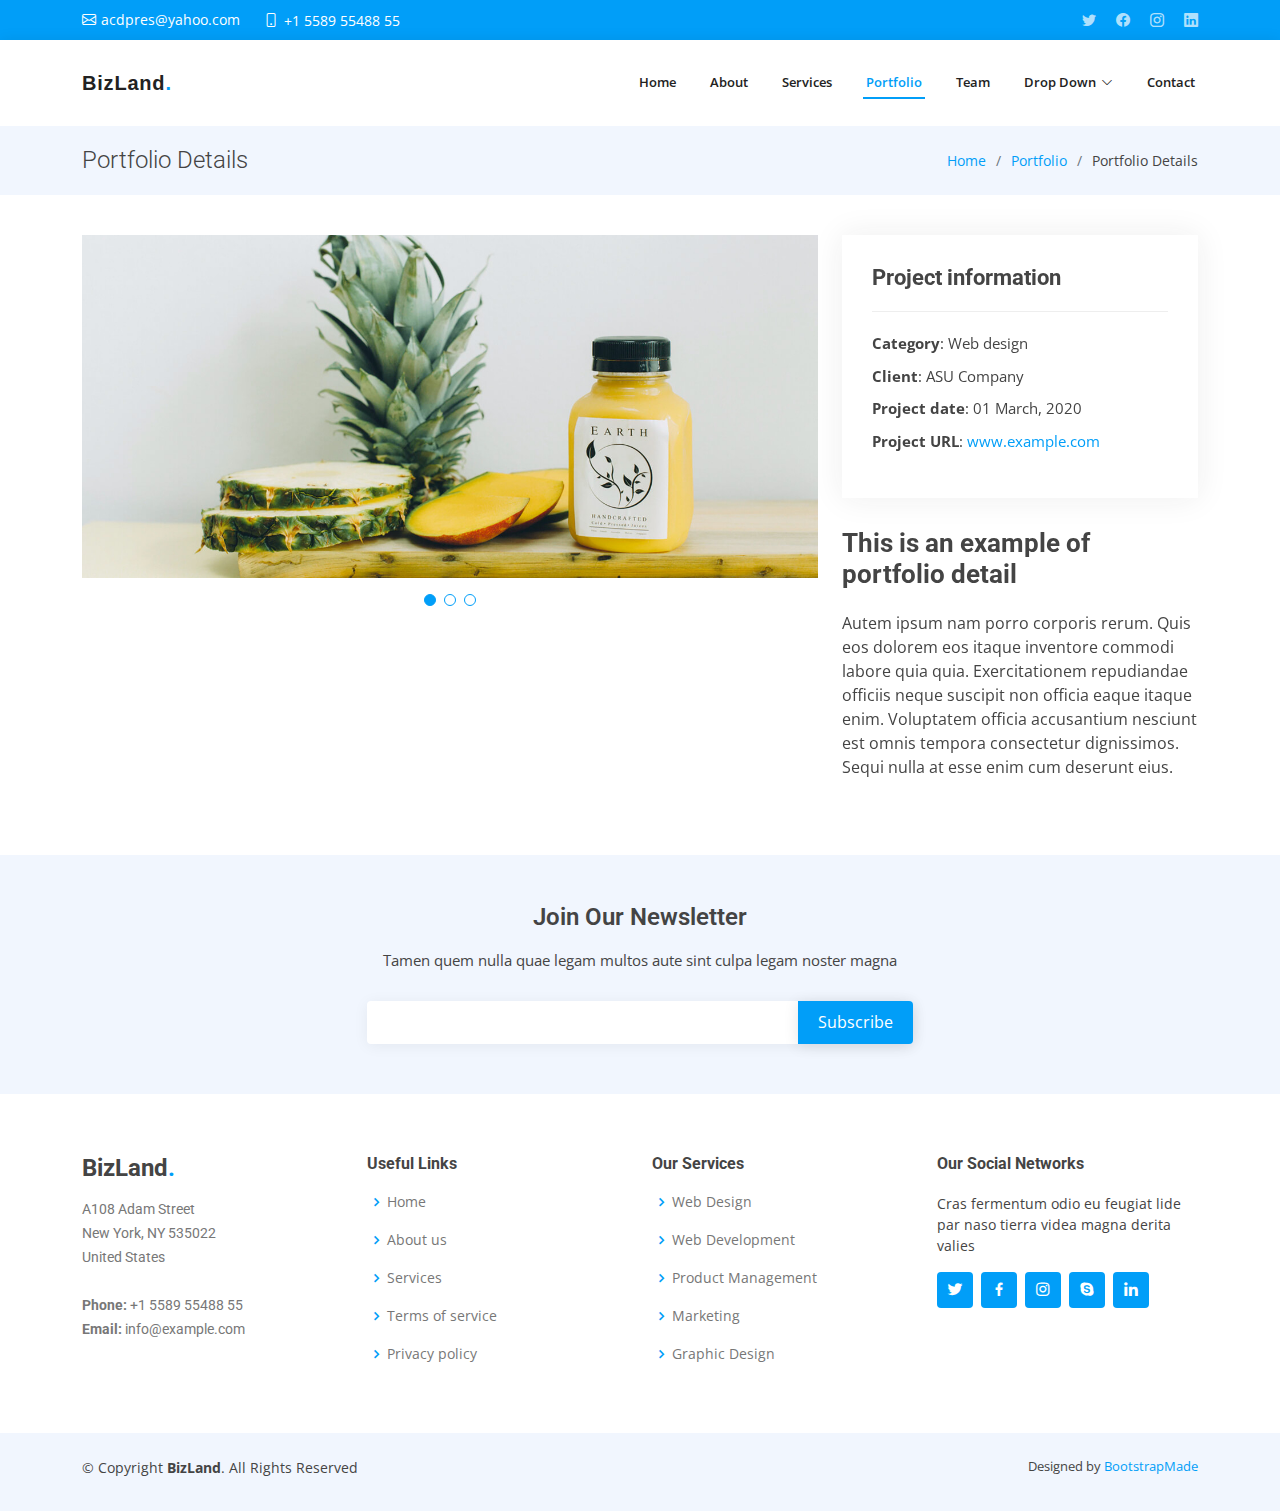
==== commit a23bd0f6: "2nd push" ====
--- a/portfolio-details.html
+++ b/portfolio-details.html
@@ -41,7 +41,7 @@
   <section id="topbar" class="d-flex align-items-center">
     <div class="container d-flex justify-content-center justify-content-md-between">
       <div class="contact-info d-flex align-items-center">
-        <i class="bi bi-envelope d-flex align-items-center"><a href="mailto:contact@example.com">contact@example.com</a></i>
+        <i class="bi bi-envelope d-flex align-items-center"><a href="mailto:contact@example.com">acdpres@yahoo.com</a></i>
         <i class="bi bi-phone d-flex align-items-center ms-4"><span>+1 5589 55488 55</span></i>
       </div>
       <div class="social-links d-none d-md-flex align-items-center">
